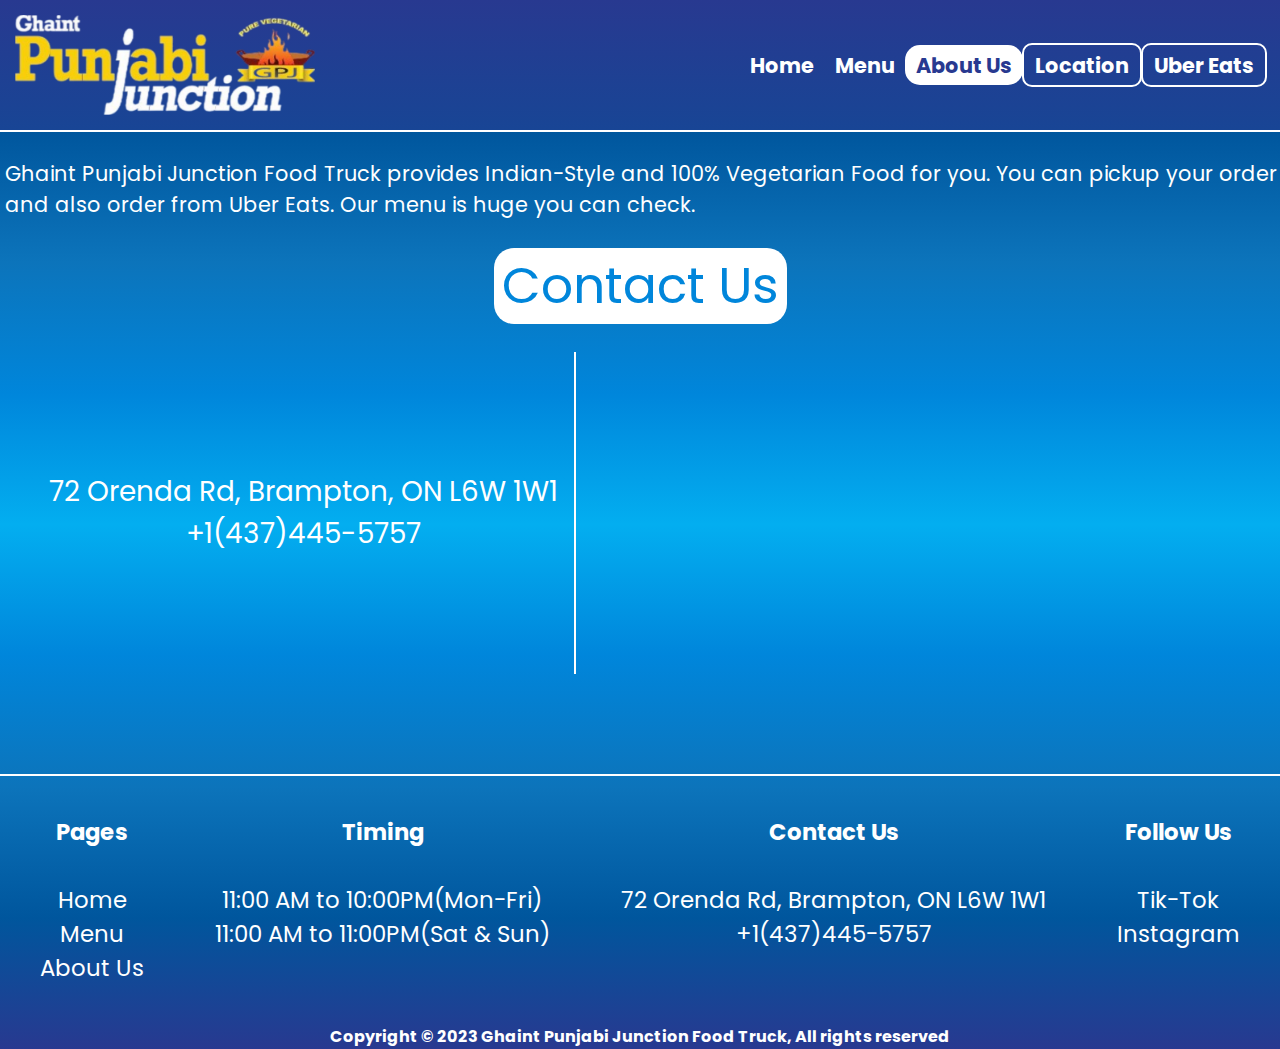
==== aboutUs.html @ 719d18d5 "Initial commit" ====
<!DOCTYPE html>
<html lang="en">

<head>
    <meta charset="UTF-8">
    <link rel="icon" type="image/x-icon" href="/images/logo.ico">
    <meta name="viewport" content="width=device-width, initial-scale=1.0">
    <meta name="description"
        content="Ghaint Punjabi Junction Food Truck provides delicious Indian Style food. Visit Website to learn more...">
    <title>Ghaint Punjabi Junction Food Truck</title>
    <link rel="stylesheet" href="style-aboutUs.css">
    <link rel="stylesheet" href="https://cdnjs.cloudflare.com/ajax/libs/font-awesome/6.4.0/css/all.min.css" integrity="sha512-iecdLmaskl7CVkqkXNQ/ZH/XLlvWZOJyj7Yy7tcenmpD1ypASozpmT/E0iPtmFIB46ZmdtAc9eNBvH0H/ZpiBw==" crossorigin="anonymous" referrerpolicy="no-referrer" />
</head>

<body>
    <header>
        <nav>
            <img id="image" src="images/logo1.png" alt="logo">
            <ul>
                <div class="li" id="home"><a href="/index.html">Home</a></div>
                <div class="li" id="menu"><a href="/menu.html">Menu</a></div>
                <div class="li" id="aboutUs"><a href="/aboutUs.html">About Us</a></div>
                <button class="li" id="location"><a target="_blank" href="https://www.google.com/maps/place/Ghaint+Punjabi+Junction+Food+Truck/@43.6934233,-79.7464695,17z/data=!3m1!4b1!4m6!3m5!1s0x882b15a407f72129:0x22b150aec7cdc1a5!8m2!3d43.6934233!4d-79.7438946!16s%2Fg%2F11kr73_6t6?entry=ttu">Location</a></button>
                <button class="li" id="uberEats"><a target="_blank" href="https://www.ubereats.com/ca/store/ghaint-punjabi-junction-food-truck/JxW81bg5XBaLf2ysfNW-iw">Uber Eats</a></button>
            </ul>
        </nav>
    </header>
    <main>
        <p id="aboutGPJ">Ghaint Punjabi Junction Food Truck provides Indian-Style and 100% Vegetarian Food for you. You can pickup your order and also order from Uber Eats. Our menu is huge you can check.</p>
        <div class="contactHeading">
            <div id="contactUsHeading">Contact Us</div>
        </div>

        <div class="contactUs">
            <div class="contact">
                <span class="columnItemContactUs"><i class="fa-solid fa-location-dot"></i> 72 Orenda Rd, Brampton, ON L6W 1W1</span>
                <span class="columnItemContactUs"><i class="fa-solid fa-phone"></i> +1(437)445-5757</span>
            </div>
            <div class="map">
                <iframe src="https://www.google.com/maps/embed?pb=!1m18!1m12!1m3!1d2884.8239506462037!2d-79.7464695239198!3d43.69342327110023!2m3!1f0!2f0!3f0!3m2!1i1024!2i768!4f13.1!3m3!1m2!1s0x882b15a407f72129%3A0x22b150aec7cdc1a5!2sGhaint%20Punjabi%20Junction%20Food%20Truck!5e0!3m2!1sen!2sca!4v1691506591383!5m2!1sen!2sca" style="border:0;" allowfullscreen="" loading="lazy" referrerpolicy="no-referrer-when-downgrade" id="contactUsMap"></iframe>
            </div>
        </div>
    </main>
    <footer class="mainFooter">
        <div class="footerBody">
            
            <div class="column">
                <br>
                <span class="columnHeading">Pages</span>
                <br>
                <span class="columnitem"><a href="/index.html">Home</a></span>
                <span class="columnitem"><a href="/menu.html">Menu</a></span>
                <span class="columnitem"><a href="/aboutUs.html">About Us</a></span>
                <br>
            </div>
            <div class="column">
                <br>
                <span class="columnHeading">Timing</span>
                <br>
                <span class="columnitem">11:00 AM to 10:00PM(Mon-Fri)</span>
                <span class="columnitem">11:00 AM to 11:00PM(Sat & Sun)</span>
                <br>
            </div>
            <div class="column">
                <br>
                <span class="columnHeading">Contact Us</span>
                <br>
                <span class="columnitem"><i class="fa-solid fa-location-dot"></i> 72 Orenda Rd, Brampton, ON L6W 1W1</span>
                <span class="columnitem"><i class="fa-solid fa-phone"></i> +1(437)445-5757</span>
                <br>
            </div>
            <div class="column">
                <br>
                <span class="columnHeading">Follow Us</span>
                <br>
                <span class="columnitem"><a href="https://www.tiktok.com/@ghaint_punjabijunction/" target="_blank"><i class="fa-brands fa-tiktok"></i> Tik-Tok</a></span>
                <span class="columnitem"><a href="https://www.instagram.com/ghaint_punjabi_junction/" target="_blank"><i class="fa-brands fa-instagram"></i> Instagram</a></span>
                <br>
            </div>
        </div>
        <div class="footerCopyright">
            Copyright © 2023 Ghaint Punjabi Junction Food Truck<span>,</span> All rights reserved
        </div>
    </footer>

</body>

</html>
---- style-aboutUs.css ----
@import url('https://fonts.googleapis.com/css2?family=Poppins:ital,wght@0,100;0,200;0,300;0,400;0,500;0,600;0,700;0,800;0,900;1,100;1,200;1,300;1,400;1,500;1,600;1,700;1,800;1,900&display=swap');;

*{
    margin: 0;
    padding: 0;
}

body{
    color: #fff;
    font-family: poppins;
    margin: 0;
    padding: 0;
    background-image: linear-gradient(#283990, #00569d, #0c74bb, #0086db, #03aef0, #0086db, #0c74bb, #00569d, #283990);
}

main{
    padding: 5px 0 100px 0;
    margin: 0;
}

.li {
    font-size: calc(1vw + 8px);
    display: inline-flex;
    padding: calc(0.2vw + 2px) calc(0.7vw + 2px);
    margin: -2px;
    align-self: center;
}

a{
    text-decoration: none;
    color: inherit;
}

header {
    position: sticky;
    top: 0px;
    border-bottom: 2px solid #fff;
    align-items: center;
    background-image: linear-gradient(#283990, #184595);
}

nav{
    font-weight: bold;
    display: flex;
    align-items: center;
    justify-content: space-between;
    padding: 15px;
    flex-wrap: wrap;
}

#image{
    height: 100px;
    width: 300px;
}

#aboutUs{
    color: #283990;
    border-radius: 15px;
    background-color: #fff;
}

#location{
    color: #fff;
    background-color: transparent;
    border: 2px solid #fff;
    font-family: poppins;
    font-weight: bold;
    border-radius: 10px;
}

#uberEats {
    color: #fff;
    background-color: transparent;
    border: 2px solid #fff;
    font-family: poppins;
    font-weight: bold;
    border-radius: 10px;
}

#aboutGPJ{
    padding-left: 5px;
    font-size: calc(1vw + 8px);
}

.contactHeading {
    display: flex;
    justify-content: center;
    align-items: center;
    margin: 28px 0;
}

#contactUsHeading {
    font-size: calc(3vw + 12px);
    color: #0086db;
    background-color: #fff;
    padding: 0px 8px;
    border-radius: 20px;
}

.contactUs{
    display: flex;
    justify-content: center;
}

.contact {
    font-size: calc(2.25vw - 1px);
    display: flex;
    flex-direction: column;
    align-items: center;
    justify-content: center;
    border-right: 2px solid white;
    padding-right: 16px;
}

.map {
    padding-left: 16px;
}

#contactUsMap {
    width: 50vw;
    height: 35vh;
    padding-right: 0;
    margin-right: 0;
}

.mainFooter{
    margin: 0;
    border-top: 2px solid #fff;
}

.footerBody{
    display: flex;
    flex-wrap: wrap;
    justify-content: space-around;
    font-size: calc(1vw + 10px);
    padding: 5px;
}

.column{
    display: flex;
    flex-direction: column;
    align-items: center;
    flex-wrap: wrap;
}

.columnHeading{
    font-weight: bold;
}

.footerCopyright{
    font-weight: bold;
    text-align: center;
}

@media (max-width:800px) {
    .mainbody{
        flex-direction: column-reverse;
    }

    .text {
        width: 100%;
        text-align: center;
    }

    nav{
        flex-direction: column;
        align-items: center;
    }

    #image{
        width: 75%;
        height: auto;
    }

    ul{
        padding: 0 2vw;
    }

    .footerCopyright{
        font-size: 2.5vw;
    }

    main {
        padding-top: 0;
    }

    .contactUs{
        display: flex;
        justify-content: center;
        flex-direction: column-reverse;
    }
    
    .contact {
        font-size: calc(5vw - 1px);
        display: flex;
        flex-direction: column;
        align-items: center;
        justify-content: center;
        padding-right: unset;
        border: unset;
    }
    
    .map {
        padding-left: unset;
    }
    
    #contactUsMap {
        width: 100vw;
        height: 40vh;
    }
}
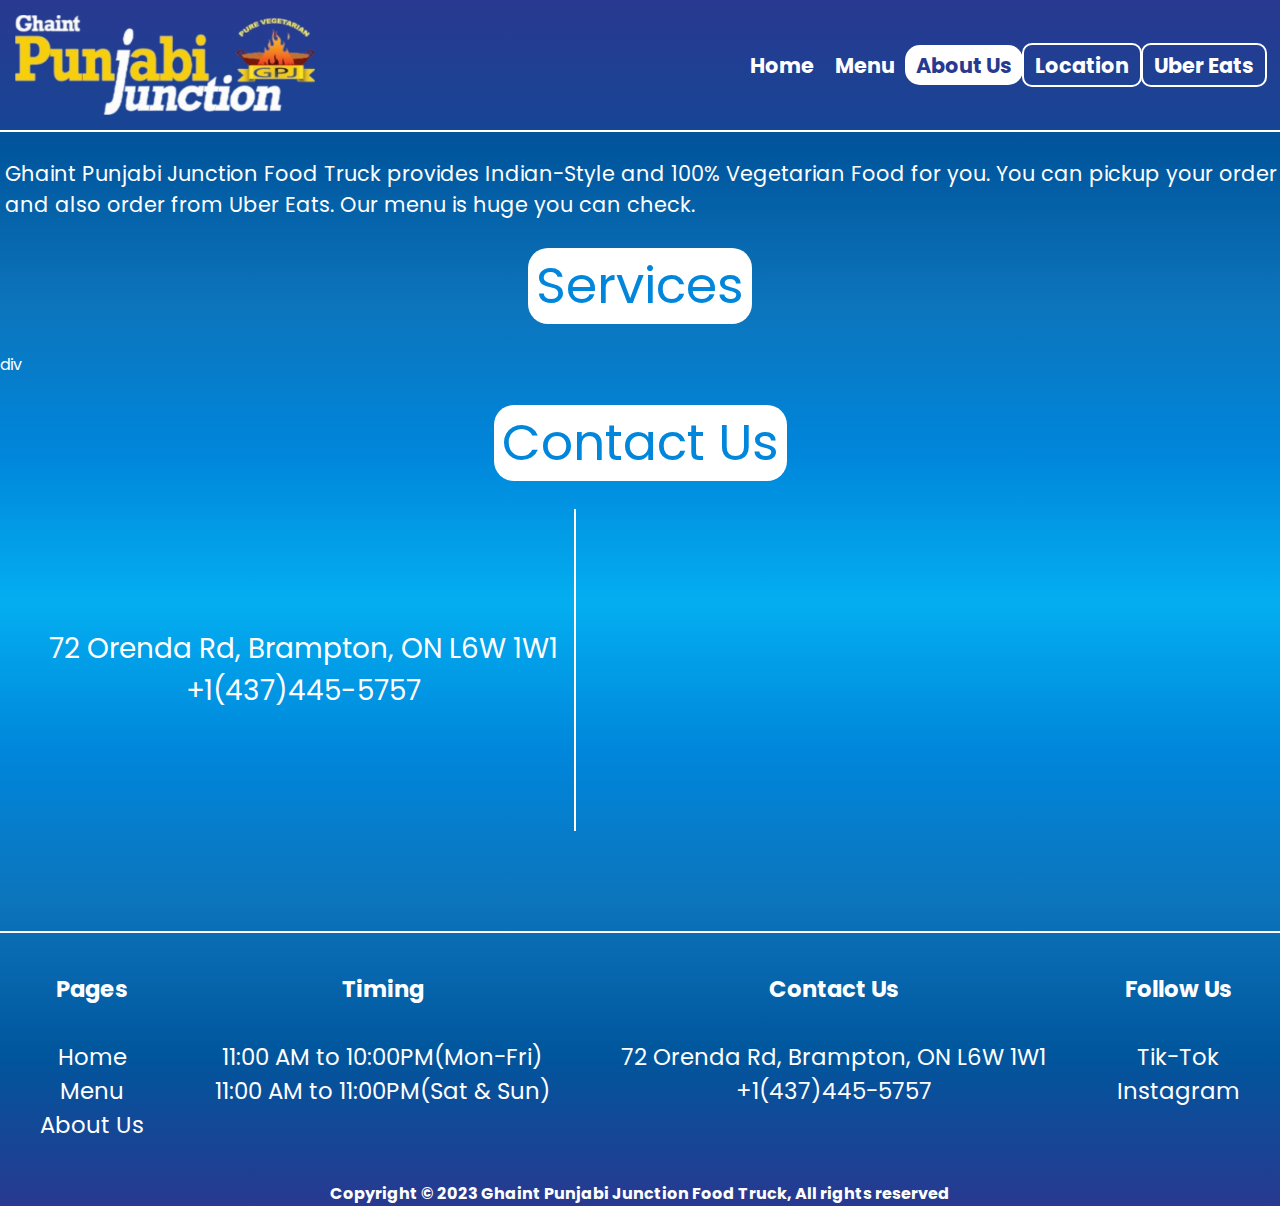
==== commit c45c469f: "update" ====
--- a/aboutUs.html
+++ b/aboutUs.html
@@ -3,54 +3,79 @@
 
 <head>
     <meta charset="UTF-8">
-    <link rel="icon" type="image/x-icon" href="/images/logo.ico">
     <meta name="viewport" content="width=device-width, initial-scale=1.0">
     <meta name="description"
         content="Ghaint Punjabi Junction Food Truck provides delicious Indian Style food. Visit Website to learn more...">
+    <link rel="icon" type="image/x-icon" href="/images/favicon.ico">
     <title>Ghaint Punjabi Junction Food Truck</title>
     <link rel="stylesheet" href="style-aboutUs.css">
-    <link rel="stylesheet" href="https://cdnjs.cloudflare.com/ajax/libs/font-awesome/6.4.0/css/all.min.css" integrity="sha512-iecdLmaskl7CVkqkXNQ/ZH/XLlvWZOJyj7Yy7tcenmpD1ypASozpmT/E0iPtmFIB46ZmdtAc9eNBvH0H/ZpiBw==" crossorigin="anonymous" referrerpolicy="no-referrer" />
+    <link rel="stylesheet" href="https://cdnjs.cloudflare.com/ajax/libs/font-awesome/6.4.0/css/all.min.css"
+        integrity="sha512-iecdLmaskl7CVkqkXNQ/ZH/XLlvWZOJyj7Yy7tcenmpD1ypASozpmT/E0iPtmFIB46ZmdtAc9eNBvH0H/ZpiBw=="
+        crossorigin="anonymous" referrerpolicy="no-referrer" />
 </head>
 
 <body>
     <header>
         <nav>
-            <img id="image" src="images/logo1.png" alt="logo">
+            <img id="image" src="images/logo.png" alt="logo">
             <ul>
-                <div class="li" id="home"><a href="/index.html">Home</a></div>
-                <div class="li" id="menu"><a href="/menu.html">Menu</a></div>
-                <div class="li" id="aboutUs"><a href="/aboutUs.html">About Us</a></div>
-                <button class="li" id="location"><a target="_blank" href="https://www.google.com/maps/place/Ghaint+Punjabi+Junction+Food+Truck/@43.6934233,-79.7464695,17z/data=!3m1!4b1!4m6!3m5!1s0x882b15a407f72129:0x22b150aec7cdc1a5!8m2!3d43.6934233!4d-79.7438946!16s%2Fg%2F11kr73_6t6?entry=ttu">Location</a></button>
-                <button class="li" id="uberEats"><a target="_blank" href="https://www.ubereats.com/ca/store/ghaint-punjabi-junction-food-truck/JxW81bg5XBaLf2ysfNW-iw">Uber Eats</a></button>
+                <div class="li" id="home"><a href="https://joban2009.github.io/ghaintpunjabijunction/">Home</a></div>
+                <div class="li" id="menu"><a href="https://joban2009.github.io/ghaintpunjabijunction/menu">Menu</a>
+                </div>
+                <div class="li" id="aboutUs"><a href="https://joban2009.github.io/ghaintpunjabijunction/aboutUs">About
+                        Us</a></div>
+                <button class="li" id="location"><a target="_blank"
+                        href="https://www.google.com/maps/place/Ghaint+Punjabi+Junction+Food+Truck/@43.6934233,-79.7464695,17z/data=!3m1!4b1!4m6!3m5!1s0x882b15a407f72129:0x22b150aec7cdc1a5!8m2!3d43.6934233!4d-79.7438946!16s%2Fg%2F11kr73_6t6?entry=ttu">Location</a></button>
+                <button class="li" id="uberEats"><a target="_blank"
+                        href="https://www.ubereats.com/ca/store/ghaint-punjabi-junction-food-truck/JxW81bg5XBaLf2ysfNW-iw">Uber
+                        Eats</a></button>
             </ul>
         </nav>
     </header>
     <main>
-        <p id="aboutGPJ">Ghaint Punjabi Junction Food Truck provides Indian-Style and 100% Vegetarian Food for you. You can pickup your order and also order from Uber Eats. Our menu is huge you can check.</p>
-        <div class="contactHeading">
-            <div id="contactUsHeading">Contact Us</div>
+        <p id="aboutGPJ">Ghaint Punjabi Junction Food Truck provides Indian-Style and 100% Vegetarian Food for you. You
+            can pickup your order and also order from Uber Eats. Our menu is huge you can check.</p>
+        
+        <div>
+            <div class="Heading">
+                <div class="textHeading">Services</div>
+            </div>
+            div
         </div>
 
-        <div class="contactUs">
-            <div class="contact">
-                <span class="columnItemContactUs"><i class="fa-solid fa-location-dot"></i> 72 Orenda Rd, Brampton, ON L6W 1W1</span>
-                <span class="columnItemContactUs"><i class="fa-solid fa-phone"></i> +1(437)445-5757</span>
+        <div>
+            <div class="Heading">
+                <div class="textHeading">Contact Us</div>
             </div>
-            <div class="map">
-                <iframe src="https://www.google.com/maps/embed?pb=!1m18!1m12!1m3!1d2884.8239506462037!2d-79.7464695239198!3d43.69342327110023!2m3!1f0!2f0!3f0!3m2!1i1024!2i768!4f13.1!3m3!1m2!1s0x882b15a407f72129%3A0x22b150aec7cdc1a5!2sGhaint%20Punjabi%20Junction%20Food%20Truck!5e0!3m2!1sen!2sca!4v1691506591383!5m2!1sen!2sca" style="border:0;" allowfullscreen="" loading="lazy" referrerpolicy="no-referrer-when-downgrade" id="contactUsMap"></iframe>
+
+            <div class="contactUs">
+                <div class="contact">
+                    <span class="columnItemContactUs"><i class="fa-solid fa-location-dot"></i> 72 Orenda Rd, Brampton,
+                        ON
+                        L6W 1W1</span>
+                    <span class="columnItemContactUs"><i class="fa-solid fa-phone"></i> +1(437)445-5757</span>
+                </div>
+                <div class="map">
+                    <iframe
+                        src="https://www.google.com/maps/embed?pb=!1m18!1m12!1m3!1d2884.8239506462037!2d-79.7464695239198!3d43.69342327110023!2m3!1f0!2f0!3f0!3m2!1i1024!2i768!4f13.1!3m3!1m2!1s0x882b15a407f72129%3A0x22b150aec7cdc1a5!2sGhaint%20Punjabi%20Junction%20Food%20Truck!5e0!3m2!1sen!2sca!4v1691506591383!5m2!1sen!2sca"
+                        style="border:0;" allowfullscreen="" loading="lazy" referrerpolicy="no-referrer-when-downgrade"
+                        id="contactUsMap"></iframe>
+                </div>
             </div>
         </div>
     </main>
     <footer class="mainFooter">
         <div class="footerBody">
-            
+
             <div class="column">
                 <br>
                 <span class="columnHeading">Pages</span>
                 <br>
-                <span class="columnitem"><a href="/index.html">Home</a></span>
-                <span class="columnitem"><a href="/menu.html">Menu</a></span>
-                <span class="columnitem"><a href="/aboutUs.html">About Us</a></span>
+                <span class="columnitem"><a href="https://joban2009.github.io/ghaintpunjabijunction/">Home</a></span>
+                <span class="columnitem"><a
+                        href="https://joban2009.github.io/ghaintpunjabijunction/menu">Menu</a></span>
+                <span class="columnitem"><a href="https://joban2009.github.io/ghaintpunjabijunction//aboutUs">About
+                        Us</a></span>
                 <br>
             </div>
             <div class="column">
@@ -65,7 +90,8 @@
                 <br>
                 <span class="columnHeading">Contact Us</span>
                 <br>
-                <span class="columnitem"><i class="fa-solid fa-location-dot"></i> 72 Orenda Rd, Brampton, ON L6W 1W1</span>
+                <span class="columnitem"><i class="fa-solid fa-location-dot"></i> 72 Orenda Rd, Brampton, ON L6W
+                    1W1</span>
                 <span class="columnitem"><i class="fa-solid fa-phone"></i> +1(437)445-5757</span>
                 <br>
             </div>
@@ -73,8 +99,10 @@
                 <br>
                 <span class="columnHeading">Follow Us</span>
                 <br>
-                <span class="columnitem"><a href="https://www.tiktok.com/@ghaint_punjabijunction/" target="_blank"><i class="fa-brands fa-tiktok"></i> Tik-Tok</a></span>
-                <span class="columnitem"><a href="https://www.instagram.com/ghaint_punjabi_junction/" target="_blank"><i class="fa-brands fa-instagram"></i> Instagram</a></span>
+                <span class="columnitem"><a href="https://www.tiktok.com/@ghaint_punjabijunction/" target="_blank"><i
+                            class="fa-brands fa-tiktok"></i> Tik-Tok</a></span>
+                <span class="columnitem"><a href="https://www.instagram.com/ghaint_punjabi_junction/" target="_blank"><i
+                            class="fa-brands fa-instagram"></i> Instagram</a></span>
                 <br>
             </div>
         </div>
@@ -85,4 +113,4 @@
 
 </body>
 
-</html> +</html>--- a/style-aboutUs.css
+++ b/style-aboutUs.css
@@ -82,14 +82,14 @@
     font-size: calc(1vw + 8px);
 }
 
-.contactHeading {
+.Heading {
     display: flex;
     justify-content: center;
     align-items: center;
     margin: 28px 0;
 }
 
-#contactUsHeading {
+.textHeading {
     font-size: calc(3vw + 12px);
     color: #0086db;
     background-color: #fff;
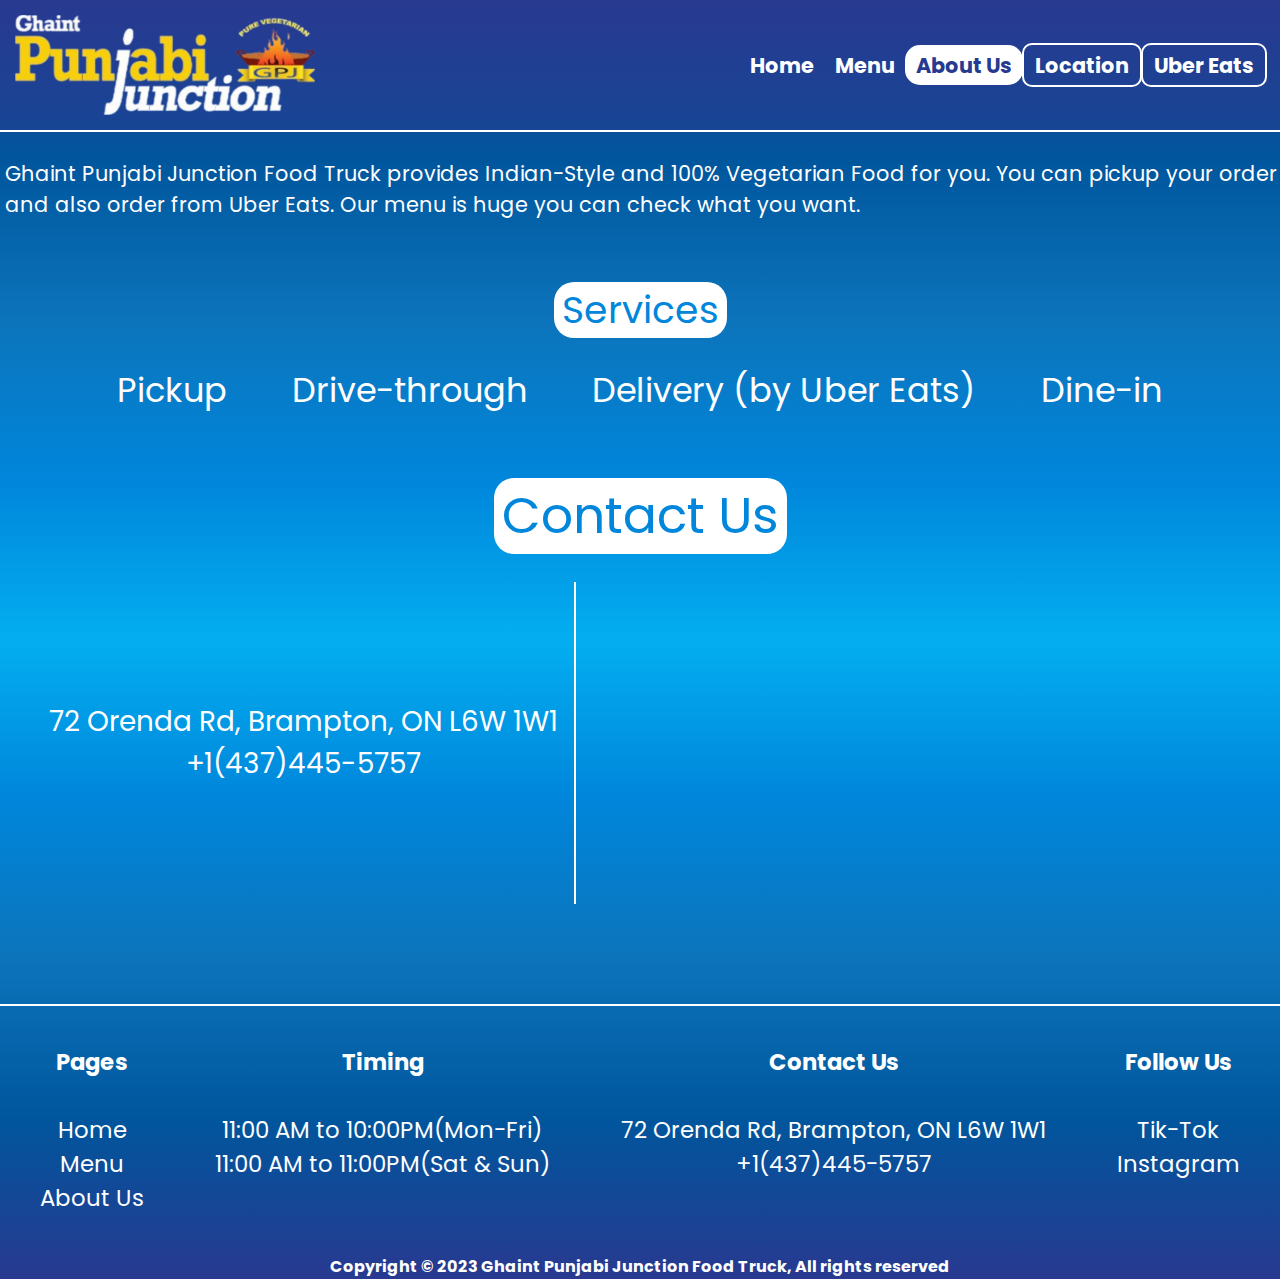
==== commit 0c9edc75: "update" ====
--- a/aboutUs.html
+++ b/aboutUs.html
@@ -34,13 +34,18 @@
     </header>
     <main>
         <p id="aboutGPJ">Ghaint Punjabi Junction Food Truck provides Indian-Style and 100% Vegetarian Food for you. You
-            can pickup your order and also order from Uber Eats. Our menu is huge you can check.</p>
-        
-        <div>
-            <div class="Heading">
-                <div class="textHeading">Services</div>
+            can pickup your order and also order from Uber Eats. Our menu is huge you can check what you want.</p>
+
+        <div class="secService">
+            <div class="headingService">
+                <div class="seviceHeadingTxt">Services</div>
             </div>
-            div
+            <div class="serviceContainer">
+                <div class="service"><i class="fa-solid fa-check"></i> Pickup</div>
+                <div class="service"><i class="fa-solid fa-check"></i> Drive-through</div>
+                <div class="service"><i class="fa-solid fa-check"></i> Delivery (by Uber Eats)</div>
+                <div class="service"><i class="fa-solid fa-circle-xmark"></i> Dine-in</div>
+            </div>
         </div>
 
         <div>
--- a/style-aboutUs.css
+++ b/style-aboutUs.css
@@ -121,6 +121,37 @@
     height: 35vh;
     padding-right: 0;
     margin-right: 0;
+}
+
+.secService{
+    margin: 62px;
+}
+
+.serviceContainer{
+    display: flex;
+    justify-content: space-evenly;
+    flex-wrap: wrap;
+}
+
+.service{
+    font-size: calc(2vw + 8px);
+    align-items: center;
+    padding: 0 10px;
+}
+
+.headingService {
+    display: flex;
+    justify-content: center;
+    align-items: center;
+    margin: 28px 0;
+}
+
+.seviceHeadingTxt {
+    font-size: calc(2vw + 12px);
+    color: #0086db;
+    background-color: #fff;
+    padding: 0px 8px;
+    border-radius: 20px;
 }
 
 .mainFooter{
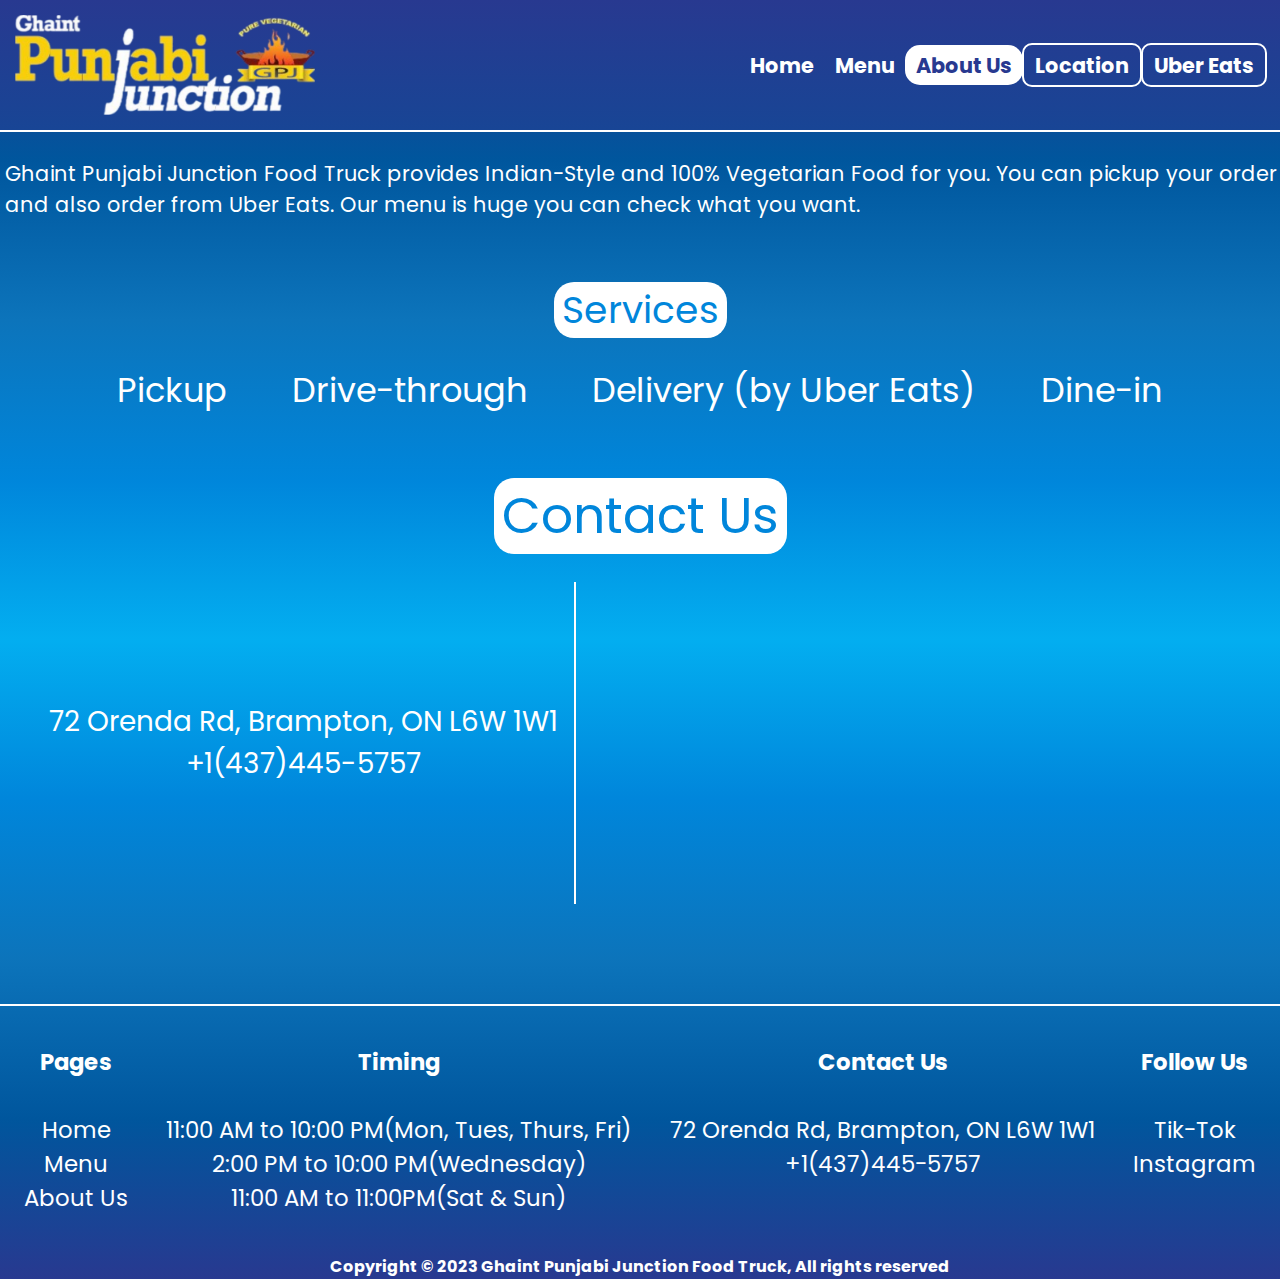
==== commit 7fe6b17d: "time" ====
--- a/aboutUs.html
+++ b/aboutUs.html
@@ -87,7 +87,8 @@
                 <br>
                 <span class="columnHeading">Timing</span>
                 <br>
-                <span class="columnitem">11:00 AM to 10:00PM(Mon-Fri)</span>
+                <span class="columnitem">11:00 AM to 10:00 PM(Mon, Tues, Thurs, Fri)</span>
+                <span class="columnitem">2:00 PM to 10:00 PM(Wednesday)</span>
                 <span class="columnitem">11:00 AM to 11:00PM(Sat & Sun)</span>
                 <br>
             </div>
